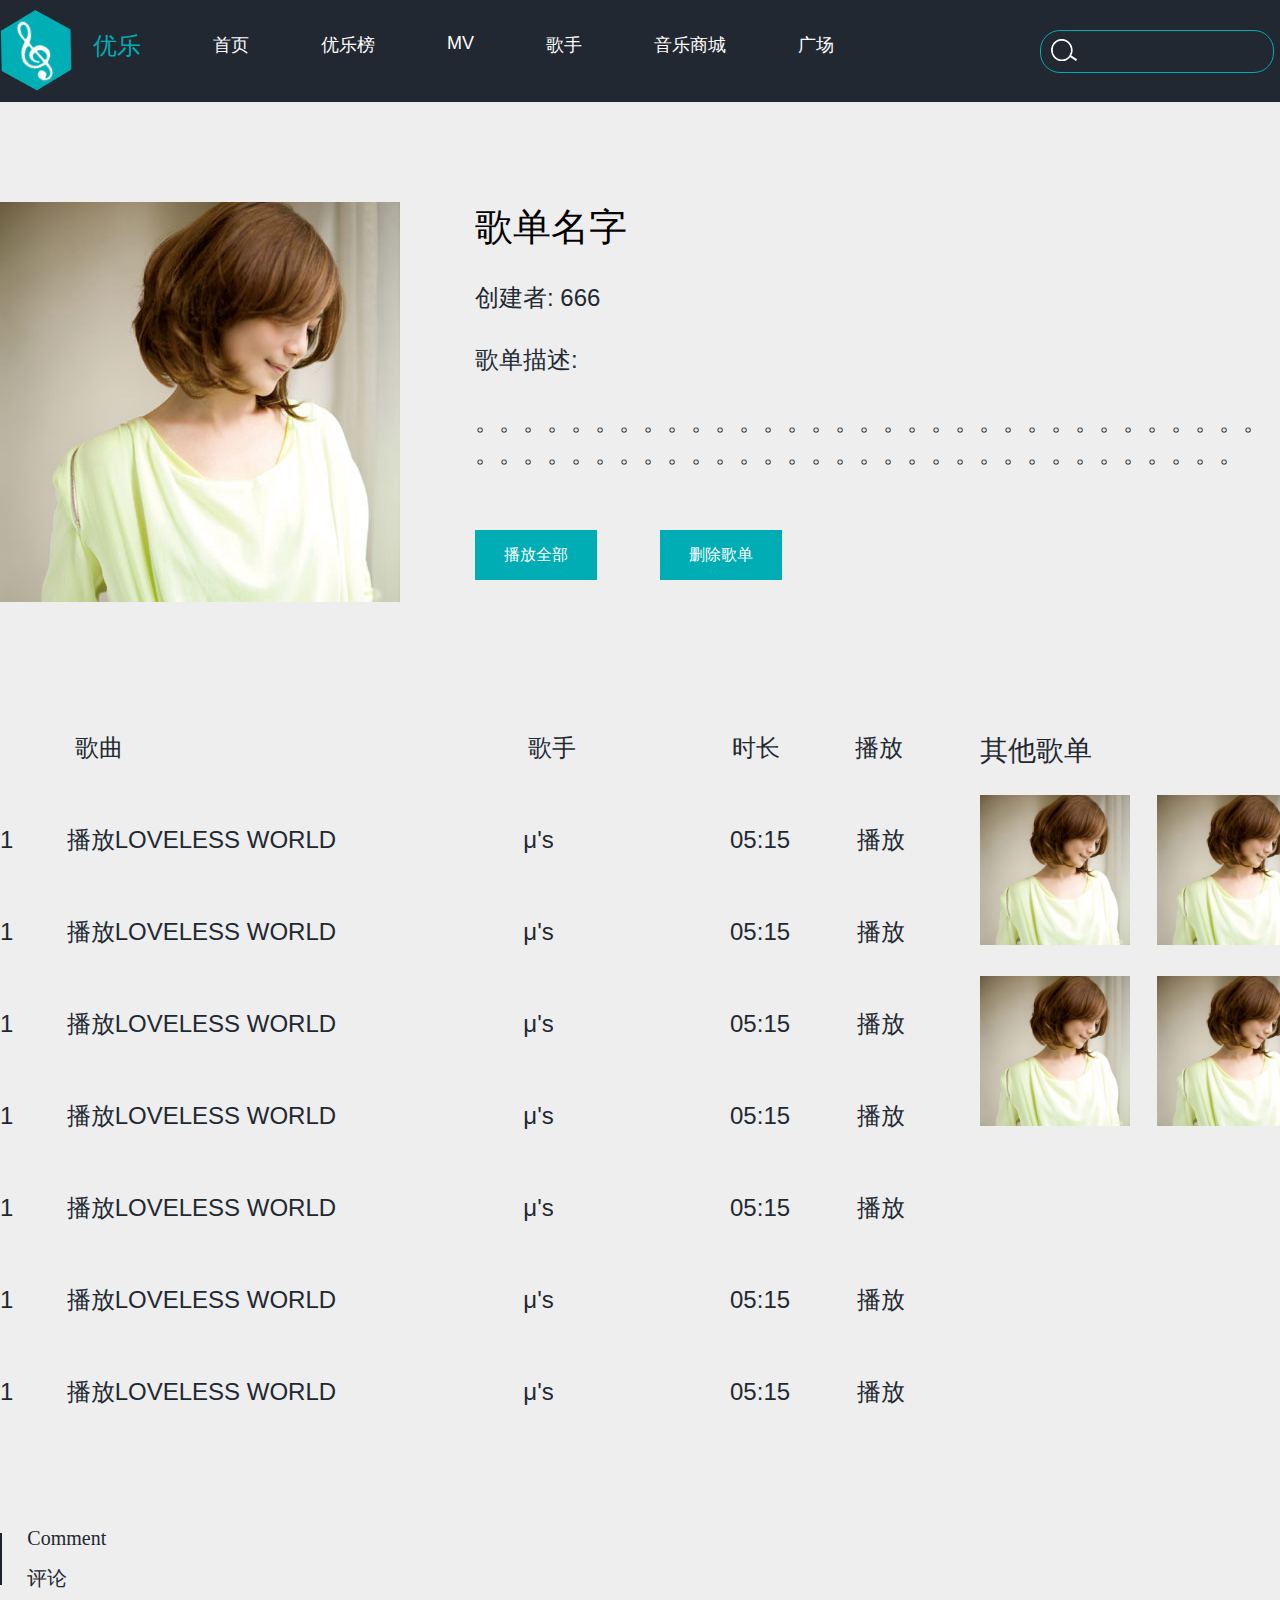
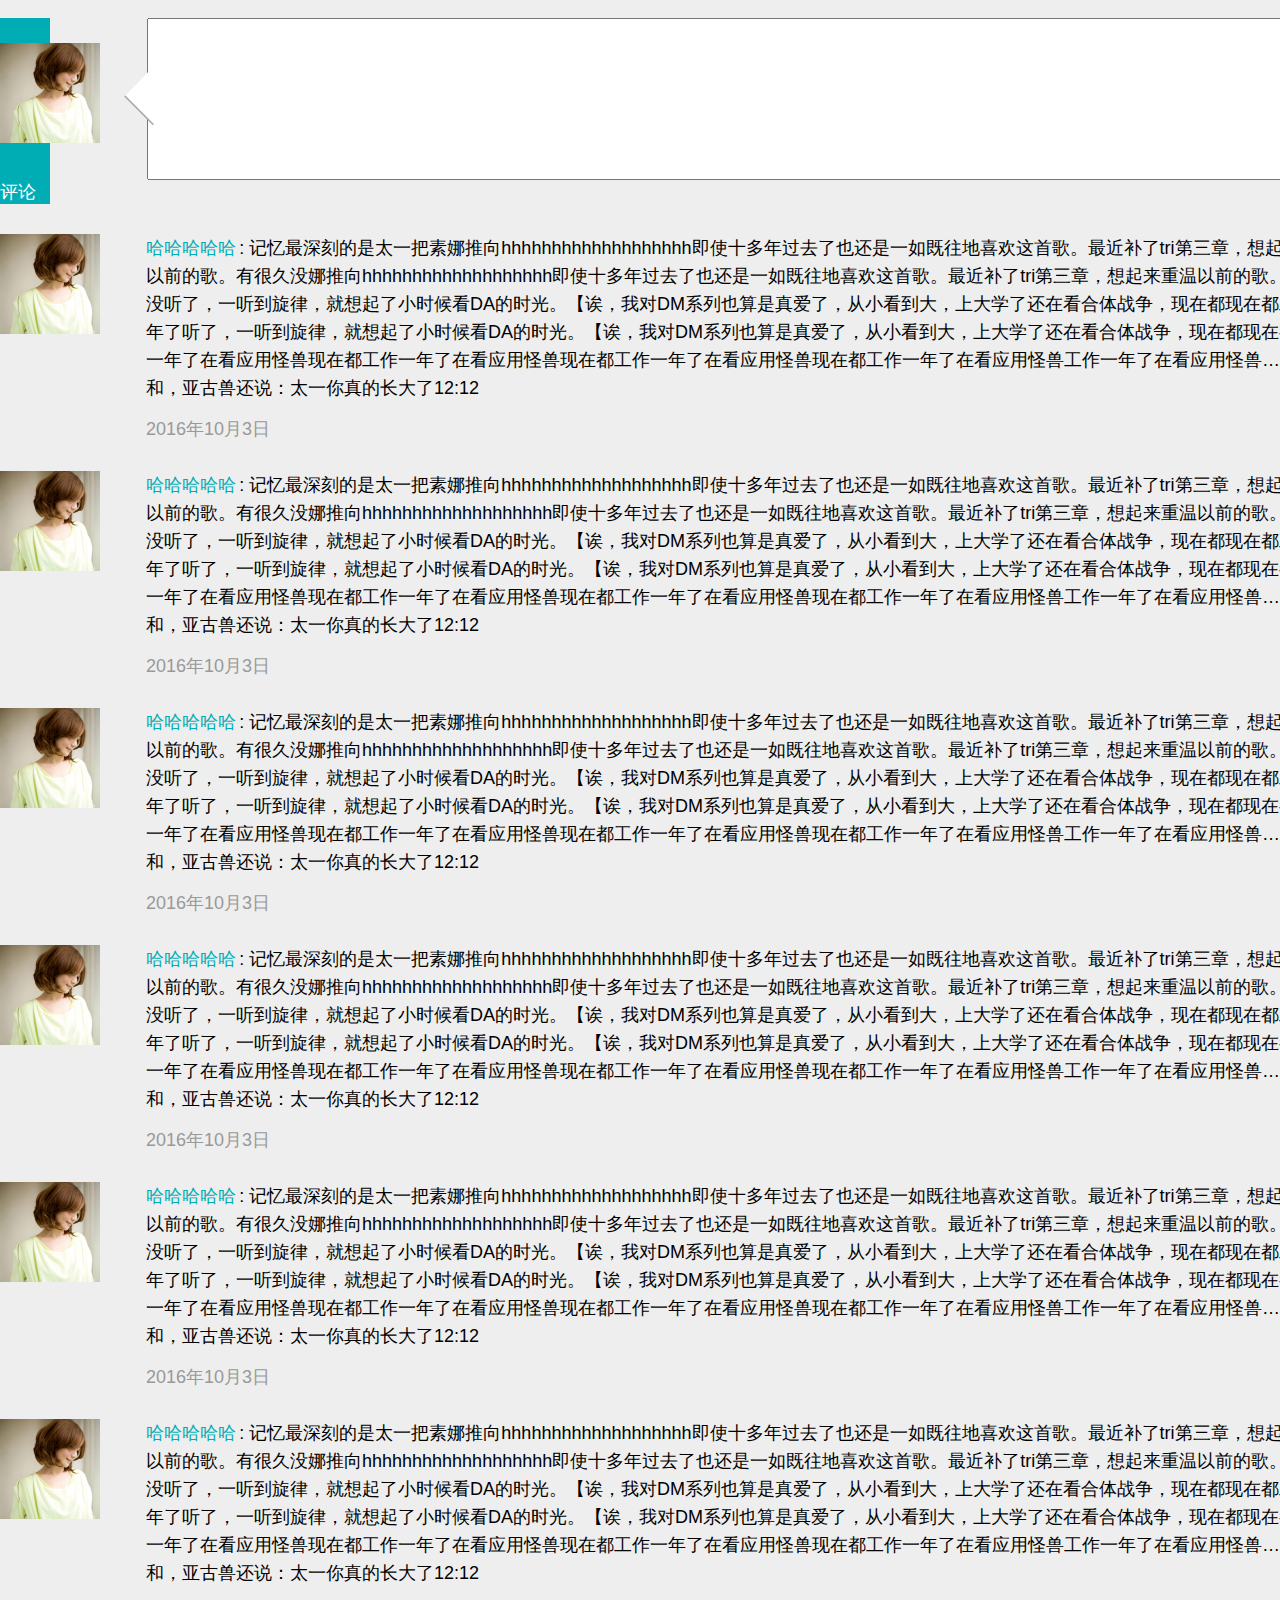
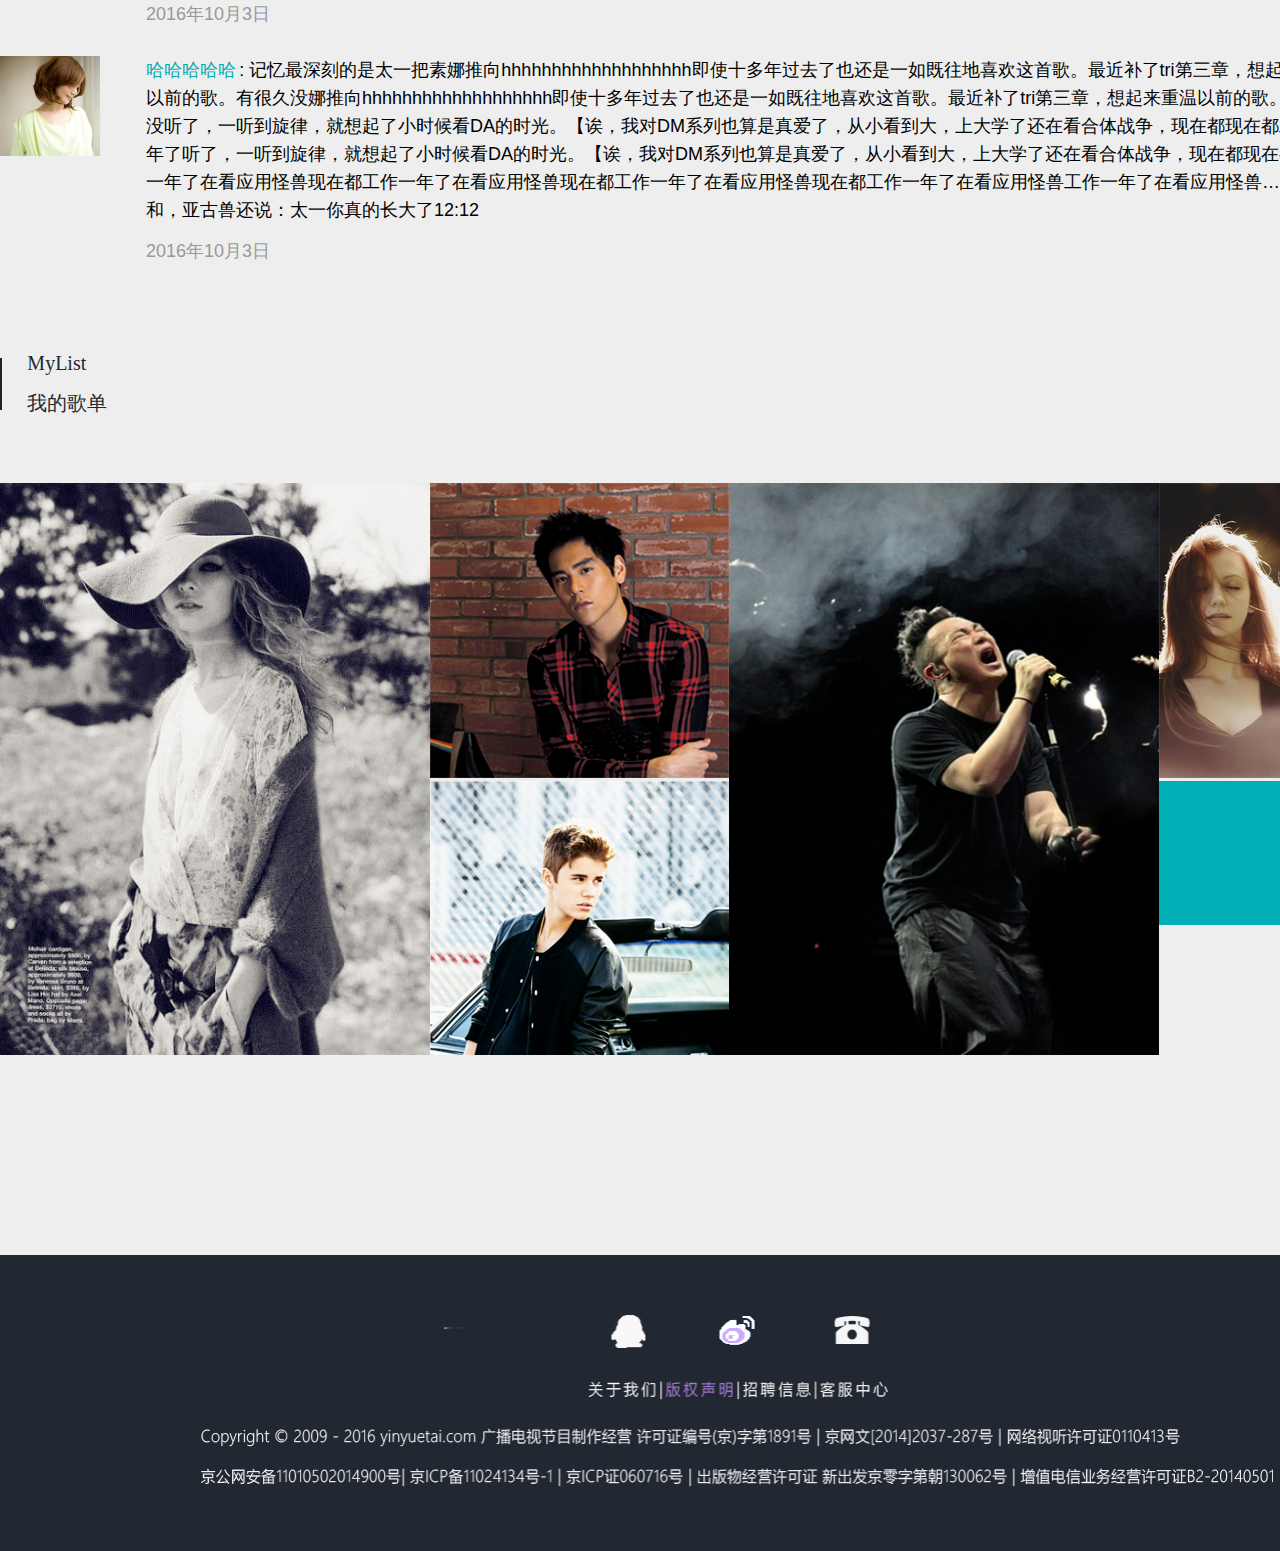
==== MusicWeb/Sheet-List.html @ edeb1439 "66" ====
<!DOCTYPE html>
<html lang="en">
<head>
    <meta charset="UTF-8">
    <title>Sheet-List</title>
    <link rel="stylesheet" type="text/css" href="css/nav&footer.css">
    <link rel="stylesheet" type="text/css" href="css/Sheetlist.css">
    <script type="text/javascript" src="js/jquery-3.2.1.min.js"></script>
</head>
<body>
<main class="main">
    <!--注册-->
    <div class="login" style="display: none">
        <div>
            <h3>注册</h3>
        </div>
        <input class="box" type="text" placeholder="请输入账号">
        <input class="box box-register" type="password" placeholder="请输入密码">
        <input class="box box-register" type="password" placeholder="请确认密码">
        <input class="box box-register" type="submit">
    </div>
    <!--登陆-->
    <div class="login" style="display: none">
        <div>
            <h3>登陆</h3>
        </div>
        <input class="box" type="text" placeholder="请输入账号">
        <input class="box" type="password" placeholder="请输入密码">
        <input class="box" type="submit">
    </div>
    <!--添加歌单-->
    <div class="login" style="display: none">
        <div>
            <h3>添加歌单</h3>
        </div>
        <input class="box" type="text" placeholder="请输入账号">
        <a class="box" style="position: relative;line-height: 60px;"><input style="opacity: 0;position: absolute;width: inherit;    left: 0;height: inherit" type="file">上传文件</a>

        <input class="box" type="submit">
    </div>
    <!--阴影-->

    <div class="hover" style="display: none"></div>
    <nav class="nav">
        <div class="nav-main main-center">
            <div class="nav-logo left">
                <img class="nav-logo-img" src="images/musical-note.png">
            </div>
            <a class="nav-name left">优乐</a>
            <div class="nav-classification left">
                <a href="#" class="nav-classification-item left">首页</a>
                <a href="#" class="nav-classification-item left">优乐榜</a>
                <a href="#" class="nav-classification-item left">MV</a>
                <a href="#" class="nav-classification-item left">歌手</a>
                <a href="#" class="nav-classification-item left">音乐商城</a>
                <a href="#" class="nav-classification-item left">广场</a>
            </div>
            <div class="nav-search-box left">
                <input type="text" class="nav-search">
            </div>
            <img class="nav-login-logo" src="images/login.png">
            <a id="register"><img id="login" class="nav-login" src="images/register.png"></a>
            <img class="nav-login" src="images/line.png">
            <a id="login-person"><img class="nav-login" src="images/login-font.png"></a>
        </div>
    </nav>
    <div class="main-center clearfix" style="margin:100px auto;">
        <img style="margin-right: 75px;float:left" class="cover" src="images/interfase.png">
        <div class="intro">
            <h1 class="sheet-name">歌单名字</h1>
            <h4>创建者: 666</h4>
            <h4>歌单描述: </h4>
            <h4>。。。。。。。。。。。。。。。。。。。。。。。。。。。。。。。。。。。。。。。。。。。。。。。。。。。。。。。。。。。。。。。。。</h4>
            <a>播放全部</a>
            <a style="margin-left: 60px">删除歌单</a>

        </div>

    </div>
    <div class="main-center clearfix">
        <div class="mysheet-list">
            <ul class="title">
                <li style="width: 450px">歌曲</li>
                <li style="width: 200px">歌手</li>
                <li style="width: 120px">时长</li>
                <li style="width: 100px">播放</li>
            </ul>
            <div class="list">
                <span class="count">1</span>
                <span class="music-name">播放LOVELESS WORLD</span>
                <span class="singer">μ's</span>
                <span class="time-length">05:15</span>
                <span class="time-length">播放</span>
            </div>
            <div class="list">
                <span class="count">1</span>
                <span class="music-name">播放LOVELESS WORLD</span>
                <span class="singer">μ's</span>
                <span class="time-length">05:15</span>
                <span class="time-length">播放</span>
            </div>
            <div class="list">
                <span class="count">1</span>
                <span class="music-name">播放LOVELESS WORLD</span>
                <span class="singer">μ's</span>
                <span class="time-length">05:15</span>
                <span class="time-length">播放</span>
            </div>
            <div class="list">
                <span class="count">1</span>
                <span class="music-name">播放LOVELESS WORLD</span>
                <span class="singer">μ's</span>
                <span class="time-length">05:15</span>
                <span class="time-length">播放</span>
            </div>
            <div class="list">
                <span class="count">1</span>
                <span class="music-name">播放LOVELESS WORLD</span>
                <span class="singer">μ's</span>
                <span class="time-length">05:15</span>
                <span class="time-length">播放</span>
            </div>
            <div class="list">
                <span class="count">1</span>
                <span class="music-name">播放LOVELESS WORLD</span>
                <span class="singer">μ's</span>
                <span class="time-length">05:15</span>
                <span class="time-length">播放</span>
            </div>
            <div class="list">
                <span class="count">1</span>
                <span class="music-name">播放LOVELESS WORLD</span>
                <span class="singer">μ's</span>
                <span class="time-length">05:15</span>
                <span class="time-length">播放</span>
            </div>
        </div>
        <div class="other-list">
            <h3 style="font-weight: 400;">其他歌单</h3>
            <img class="other-sheet" src="images/interfase.png">
            <img class="other-sheet" src="images/interfase.png">
            <img class="other-sheet" src="images/interfase.png">
            <img class="other-sheet" src="images/interfase.png">
        </div>
    </div>
    <div class="main-center sheetlist" style="margin-top: 80px">
        <div class="list-title">
            <img src="images/line-2.png">
            <div>
                <h3>Comment</h3>
                <h3>评论</h3>
            </div>
        </div>
        <div class="commit clearfix">
            <img class="commit-cover" src="images/interfase.png">
            <span class="commit-arc">◆</span>
            <span class="commit-arc commit-arc-under">◆</span>
            <textarea class="commit-text"></textarea>
            <a class="sub-commit">评论</a>
        </div>
        <div class="commit-list clearfix">
            <div class="commit-list-item clearfix">
                <img class="commit-cpver" src="images/interfase.png">
                <div class="clearfix">
                    <span class="commit-name">哈哈哈哈哈</span>
                    <span class="commit-content">: 记忆最深刻的是太一把素娜推向hhhhhhhhhhhhhhhhhhh即使十多年过去了也还是一如既往地喜欢这首歌。最近补了tri第三章，想起来重温以前的歌。有很久没娜推向hhhhhhhhhhhhhhhhhhh即使十多年过去了也还是一如既往地喜欢这首歌。最近补了tri第三章，想起来重温以前的歌。有很久没听了，一听到旋律，就想起了小时候看DA的时光。【诶，我对DM系列也算是真爱了，从小看到大，上大学了还在看合体战争，现在都现在都工作一年了听了，一听到旋律，就想起了小时候看DA的时光。【诶，我对DM系列也算是真爱了，从小看到大，上大学了还在看合体战争，现在都现在都工作一年了在看应用怪兽现在都工作一年了在看应用怪兽现在都工作一年了在看应用怪兽现在都工作一年了在看应用怪兽工作一年了在看应用怪兽……阿和，亚古兽还说：太一你真的长大了12:12</span>

                    <p style="margin-top: 15px">
                        <span class="commit-time">2016年10月3日</span>
                        <span class="replpy">回复</span>
                    </p>
                </div>

            </div>
            <div class="commit-list-item clearfix">
                <img class="commit-cpver" src="images/interfase.png">
                <div class="clearfix">
                    <span class="commit-name">哈哈哈哈哈</span>
                    <span class="commit-content">: 记忆最深刻的是太一把素娜推向hhhhhhhhhhhhhhhhhhh即使十多年过去了也还是一如既往地喜欢这首歌。最近补了tri第三章，想起来重温以前的歌。有很久没娜推向hhhhhhhhhhhhhhhhhhh即使十多年过去了也还是一如既往地喜欢这首歌。最近补了tri第三章，想起来重温以前的歌。有很久没听了，一听到旋律，就想起了小时候看DA的时光。【诶，我对DM系列也算是真爱了，从小看到大，上大学了还在看合体战争，现在都现在都工作一年了听了，一听到旋律，就想起了小时候看DA的时光。【诶，我对DM系列也算是真爱了，从小看到大，上大学了还在看合体战争，现在都现在都工作一年了在看应用怪兽现在都工作一年了在看应用怪兽现在都工作一年了在看应用怪兽现在都工作一年了在看应用怪兽工作一年了在看应用怪兽……阿和，亚古兽还说：太一你真的长大了12:12</span>

                    <p style="margin-top: 15px">
                        <span class="commit-time">2016年10月3日</span>
                        <span class="replpy">回复</span>
                    </p>
                </div>

            </div>
            <div class="commit-list-item clearfix">
                <img class="commit-cpver" src="images/interfase.png">
                <div class="clearfix">
                    <span class="commit-name">哈哈哈哈哈</span>
                    <span class="commit-content">: 记忆最深刻的是太一把素娜推向hhhhhhhhhhhhhhhhhhh即使十多年过去了也还是一如既往地喜欢这首歌。最近补了tri第三章，想起来重温以前的歌。有很久没娜推向hhhhhhhhhhhhhhhhhhh即使十多年过去了也还是一如既往地喜欢这首歌。最近补了tri第三章，想起来重温以前的歌。有很久没听了，一听到旋律，就想起了小时候看DA的时光。【诶，我对DM系列也算是真爱了，从小看到大，上大学了还在看合体战争，现在都现在都工作一年了听了，一听到旋律，就想起了小时候看DA的时光。【诶，我对DM系列也算是真爱了，从小看到大，上大学了还在看合体战争，现在都现在都工作一年了在看应用怪兽现在都工作一年了在看应用怪兽现在都工作一年了在看应用怪兽现在都工作一年了在看应用怪兽工作一年了在看应用怪兽……阿和，亚古兽还说：太一你真的长大了12:12</span>

                    <p style="margin-top: 15px">
                        <span class="commit-time">2016年10月3日</span>
                        <span class="replpy">回复</span>
                    </p>
                </div>

            </div>
            <div class="commit-list-item clearfix">
                <img class="commit-cpver" src="images/interfase.png">
                <div class="clearfix">
                    <span class="commit-name">哈哈哈哈哈</span>
                    <span class="commit-content">: 记忆最深刻的是太一把素娜推向hhhhhhhhhhhhhhhhhhh即使十多年过去了也还是一如既往地喜欢这首歌。最近补了tri第三章，想起来重温以前的歌。有很久没娜推向hhhhhhhhhhhhhhhhhhh即使十多年过去了也还是一如既往地喜欢这首歌。最近补了tri第三章，想起来重温以前的歌。有很久没听了，一听到旋律，就想起了小时候看DA的时光。【诶，我对DM系列也算是真爱了，从小看到大，上大学了还在看合体战争，现在都现在都工作一年了听了，一听到旋律，就想起了小时候看DA的时光。【诶，我对DM系列也算是真爱了，从小看到大，上大学了还在看合体战争，现在都现在都工作一年了在看应用怪兽现在都工作一年了在看应用怪兽现在都工作一年了在看应用怪兽现在都工作一年了在看应用怪兽工作一年了在看应用怪兽……阿和，亚古兽还说：太一你真的长大了12:12</span>

                    <p style="margin-top: 15px">
                        <span class="commit-time">2016年10月3日</span>
                        <span class="replpy">回复</span>
                    </p>
                </div>

            </div>
            <div class="commit-list-item clearfix">
                <img class="commit-cpver" src="images/interfase.png">
                <div class="clearfix">
                    <span class="commit-name">哈哈哈哈哈</span>
                    <span class="commit-content">: 记忆最深刻的是太一把素娜推向hhhhhhhhhhhhhhhhhhh即使十多年过去了也还是一如既往地喜欢这首歌。最近补了tri第三章，想起来重温以前的歌。有很久没娜推向hhhhhhhhhhhhhhhhhhh即使十多年过去了也还是一如既往地喜欢这首歌。最近补了tri第三章，想起来重温以前的歌。有很久没听了，一听到旋律，就想起了小时候看DA的时光。【诶，我对DM系列也算是真爱了，从小看到大，上大学了还在看合体战争，现在都现在都工作一年了听了，一听到旋律，就想起了小时候看DA的时光。【诶，我对DM系列也算是真爱了，从小看到大，上大学了还在看合体战争，现在都现在都工作一年了在看应用怪兽现在都工作一年了在看应用怪兽现在都工作一年了在看应用怪兽现在都工作一年了在看应用怪兽工作一年了在看应用怪兽……阿和，亚古兽还说：太一你真的长大了12:12</span>

                    <p style="margin-top: 15px">
                        <span class="commit-time">2016年10月3日</span>
                        <span class="replpy">回复</span>
                    </p>
                </div>

            </div>
            <div class="commit-list-item clearfix">
                <img class="commit-cpver" src="images/interfase.png">
                <div class="clearfix">
                    <span class="commit-name">哈哈哈哈哈</span>
                    <span class="commit-content">: 记忆最深刻的是太一把素娜推向hhhhhhhhhhhhhhhhhhh即使十多年过去了也还是一如既往地喜欢这首歌。最近补了tri第三章，想起来重温以前的歌。有很久没娜推向hhhhhhhhhhhhhhhhhhh即使十多年过去了也还是一如既往地喜欢这首歌。最近补了tri第三章，想起来重温以前的歌。有很久没听了，一听到旋律，就想起了小时候看DA的时光。【诶，我对DM系列也算是真爱了，从小看到大，上大学了还在看合体战争，现在都现在都工作一年了听了，一听到旋律，就想起了小时候看DA的时光。【诶，我对DM系列也算是真爱了，从小看到大，上大学了还在看合体战争，现在都现在都工作一年了在看应用怪兽现在都工作一年了在看应用怪兽现在都工作一年了在看应用怪兽现在都工作一年了在看应用怪兽工作一年了在看应用怪兽……阿和，亚古兽还说：太一你真的长大了12:12</span>

                    <p style="margin-top: 15px">
                        <span class="commit-time">2016年10月3日</span>
                        <span class="replpy">回复</span>
                    </p>
                </div>

            </div>
            <div class="commit-list-item clearfix">
            <img class="commit-cpver" src="images/interfase.png">
            <div class="clearfix">
                <span class="commit-name">哈哈哈哈哈</span>
                <span class="commit-content">: 记忆最深刻的是太一把素娜推向hhhhhhhhhhhhhhhhhhh即使十多年过去了也还是一如既往地喜欢这首歌。最近补了tri第三章，想起来重温以前的歌。有很久没娜推向hhhhhhhhhhhhhhhhhhh即使十多年过去了也还是一如既往地喜欢这首歌。最近补了tri第三章，想起来重温以前的歌。有很久没听了，一听到旋律，就想起了小时候看DA的时光。【诶，我对DM系列也算是真爱了，从小看到大，上大学了还在看合体战争，现在都现在都工作一年了听了，一听到旋律，就想起了小时候看DA的时光。【诶，我对DM系列也算是真爱了，从小看到大，上大学了还在看合体战争，现在都现在都工作一年了在看应用怪兽现在都工作一年了在看应用怪兽现在都工作一年了在看应用怪兽现在都工作一年了在看应用怪兽工作一年了在看应用怪兽……阿和，亚古兽还说：太一你真的长大了12:12</span>

                <p style="margin-top: 15px">
                    <span class="commit-time">2016年10月3日</span>
                    <span class="replpy">回复</span>
                </p>
            </div>

        </div>
        </div>
    </div>
    <div class="main-center sheetlist" style="margin-top: 80px">
        <div class="list-title">
            <img src="images/line-2.png">
            <div>
                <h3>MyList</h3>
                <h3>我的歌单</h3>
            </div>

        </div>

        <div class="SheetlistOfMy clearfix">
            <img class="sheetcover" src="images/pictrue1.png">
            <div style="width: 299px;" class="sheetcover">
                <img src="images/pictrue2.png">
                <img src="images/pictrue3.png">
            </div>
            <img class="sheetcover" src="images/pictrue4.png">
        <div style="width: 299px;" class="sheetcover">
            <img src="images/picture5.png">
            <a id="addSheet"><img src="images/add.png"></a>
        </div>
        </div>
    </div>

    <footer class="footer" style="display:block;background-color: #222831;margin-top: 200px;
" >
        <div class="main-center">
            <img class="footer-image" src="images/footer-2.png">
        </div>
    </footer>

</main>
<script type="text/javascript" src="js/Login&Register.js"></script>
<script>

</script>
</body>
</html>
---- MusicWeb/css/nav&footer.css ----
body,ol,ul,h1,h2,h3,h4,h5,h6,p,th,td,dl,dd,form,fieldset,legend,input,textarea,select{margin:0;padding:0}
body{font:12px'Microsoft Yahei',"Arial Narrow",HELVETICA;background:#fff;-webkit-text-size-adjust:100%;}
a{color:#2d374b;text-decoration:none}
a:hover{color:#cd0200;text-decoration:underline}
em{font-style:normal}
li{list-style:none}
img{border:0;}
table{border-collapse:collapse;border-spacing:0}
p{word-wrap:break-word}
.clearfix:after {content: "."; display: block; height:0; clear:both; visibility: hidden;}
.clearfix { *zoom:1; }


body{
    background-color: #eeeeee;
}
.main{

}
.main-center{
    width: 1473px;
    margin: 0 auto;
}
.left{
    float: left;
}
.right{
    float: right;
}

/*=============nav=============== */
.nav{
    height: 102px;
    background-color: #222831;
}
.nav-main{
    height: 102px;
    overflow:hidden;
}
.nav-logo{
    position:relative;
    display: inline-block;
    width: 72px;
    height: 81px;
    margin-top: 10px;
    background: url("../images/logo.png") no-repeat;
}
.nav-logo-img{
    position: absolute;
    top: 50%;
    left: 50%;
    margin-left: -20px;
    margin-top: -31px;
}
.nav-name{
    display: inline-block;
    vertical-align: middle;
    margin-top: 30px;
    margin-left: 21px;
    height: 102px;
    font-size: 24px;
    color: #00adb5;
}
.nav-classification{
    display: inline-block;
    margin-top: 33px;
}
.nav-classification-item{
    display: inline-block;
    margin-left: 72px;
    height: 102px;
    vertical-align: middle;
    font-size: 18px;
    color: #ffffff;
}
.nav-search-box{
    display: inline-block;
    margin-top: 30px;
    height: 102px;
}
.nav-search{

    margin-left: 206px;
    width: 232px;
    height: 41px;
    /*margin-top: 30px;*/
    background: url("../images/search-iron.png") no-repeat;
    background-position: 10px 8px;
    background-color: inherit;
    border: 1px solid #00adb5;
    border-radius: 20px;
}
.nav-login-logo{
    height: 22px;
    width: auto;
    float: left;
    margin-top: 40px;
    margin-left: 41px;
}
.nav-login{
    float: left;
    height: 16px;
    width: auto;
    margin-top: 44px;
    margin-left: 14px;
}
/*========footer=========*/
.footer{
    height: 296px;
    overflow: hidden;
}
.footer-image{
    width: 1072px;
    display: block;
    margin: 0 auto;
    margin-top: 60px;
}



.login{
    position: fixed;
    width: 450px;
    height: 560px;
    background-color: #ffffff;
    z-index: 110;
}
.login h3{
    color: #4D4D4D;
    text-align: center;
    padding-top: 37px;
    font-size: 28px;
    padding-bottom: 32px;
    font-weight: normal;
}
.box{
    text-align: center;
    display: block;
    width: 327px;
    height: 60px;
    margin: 0 auto;
    background-color: #E6E6E6;
    outline: medium;
    color: #808080;
    margin-bottom: 6px;
    box-sizing: content-box!important;
    border: none;
    font-size: 16px;
    font-weight: normal;
    margin-top: 60px;
}
.box-register{
    margin-top: 35px;
}
.hover{
    background-color: #1a1e1b;
    opacity: 0.5;
    position: fixed;
    /*width: 100px;*/
    /*height: 100px;*/
    z-index: 10;
}
---- MusicWeb/css/Sheetlist.css ----
.cover{
    height: 400px;
    width: auto;
    display: inline-block;
}
.intro{
    float: left;
    width: 980px;
}
.intro h4{
    font-size: 24px;
    color: #222831;
    font-weight: lighter;
    margin: 30px 0;
    width: 800px;
    /*display:inline-block;*/
    word-wrap: break-word;
}
.intro a{
    margin-top: 30px;
    display: inline-block;
    min-width: 122px;
    width: 50px;
    line-height: 50px;
    background-color: #00adb5;
    color: white;
    font-size: 16px;
    text-decoration: none;
    text-align: center;
}
.sheet-name{
    font-size: 38px;
    line-height: 50px;
    font-weight: 400;
    white-space: nowrap;
    overflow: hidden;
    text-overflow: ellipsis;
    max-width: 70%;
    margin-right: 10px;
}
.title{
    padding-left: 75px;
}
.title li{

    font-size: 24px;
    color: #222831;
    font-weight: lighter;
    margin: 30px 0;
    /*width: 800px;*/
     display: inline-block;
    word-wrap: break-word;

}
.list{
    font-size: 24px;
    color: #222831;
    font-weight: lighter;
    margin: 30px 0;
    /*width: 800px;*/
    display: inline-block;
    word-wrap: break-word;

}
.count{
    display: inline-block;
    width: 60px;
}
.music-name{
    display: inline-block;
    width: 450px;
}
.time-length{
    display: inline-block;
    width: 120px;
}
.singer{
    display: inline-block;
    width: 200px;
}
.mysheet-list{
    float: left;
    width: 980px;
}
.other-list{
    float: left;
    width: 493px;
    font-size: 24px;
    color: #222831;
    font-weight: 400;
    margin: 30px 0;
    display: inline-block;
    word-wrap: break-word;
}
.other-sheet{
    height: 150px;
    width: auto;
    display: inline-block;
    margin-top: 25px;
    margin-right: 20px;
}
.sheetlist{

}
.list-title image{

}
.list-title div{
    display: inline-block;
    margin-left: 22px;
}
.list-title h3{
    font-size: 20px;
    font-family: "Microsoft YaHei";
    color: rgb(34, 40, 49);
    line-height: 2;
    font-weight: lighter;
}
.SheetlistOfMy{
    margin-top: 60px;
    height: 572px;
    width: inherit;
    overflow: hidden;
}
.sheetcover{
    /*height: 586px;*/
    float: left;
}
.sheetcover{
    width: 430px;

}
.commit{
    position: relative;
    margin-top: 20px;
}
.commit-cover{
    width: 100px;
    height: 100px;
    margin-top: 25px;
    float: left;
}
.commit-text{
    width: 1206px;
    margin-left: 47px;
    height: 160px;
    float: left;
    resize: none;
    z-index: 7;
    font-size: 26px;
}
.commit-arc{
    position: absolute;
    float: left;
    z-index: 5;
    color: white;
    top: 24px;
    left: 125px;
    font-size: 80px;
}
.commit-arc-under{
    font-size: 75px;
    color: rgb(169,169,169);
    z-index: 3;
    top: 28px;
    left: 124px;
}
.commit-list-item{
    margin-top: 30px;
}
.commit-list-item image{
    width: 50px;
    height: 50px;
    margin-left: 20px;
    float: left;
}
.commit-list-item div{
    /*position: relative;*/
    /*width: 100px;*/
    float: left;
    margin-left: 46px;
    width: 1200px;
}
.commit-list-item p{
    float: left;

}
.commit-cpver{
    width: 100px;
    height: 100px;
    float: left;
}
.commit-name{
    color: #00adb5;
    font-size: 18px;
    line-height: 28px;
}
.commit-content{
    font-size: 18px;
    line-height: 28px;
}
.commit-time{
    /*margin-left: 20px;*/
    font-size: 18px;
    color: #999999;

}
.replpy{
    font-size: 18px;
    margin-left: 1030px;
    color: #999999;
}
.sub-commit{
    display: block;
    width: 50px;
    background-color: #00adb5;
    color: white;
    font-size: 18px;
}
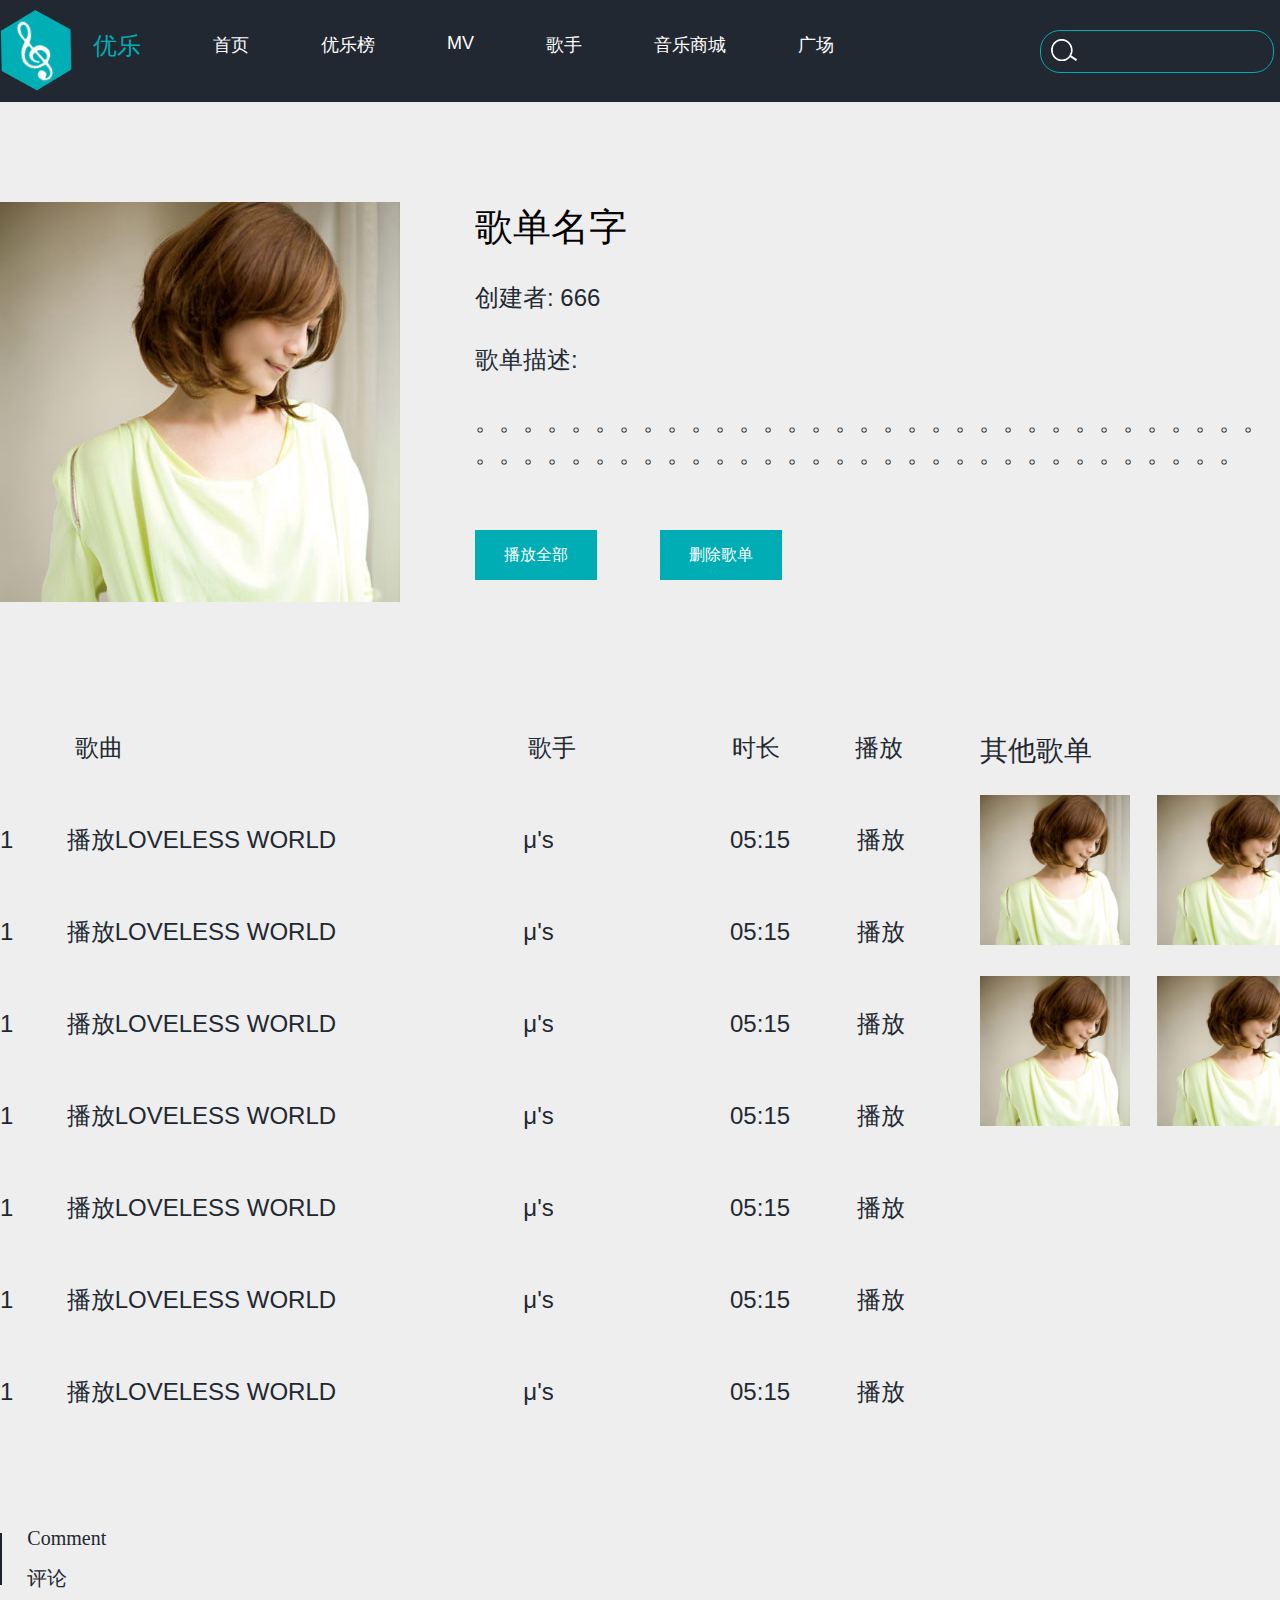
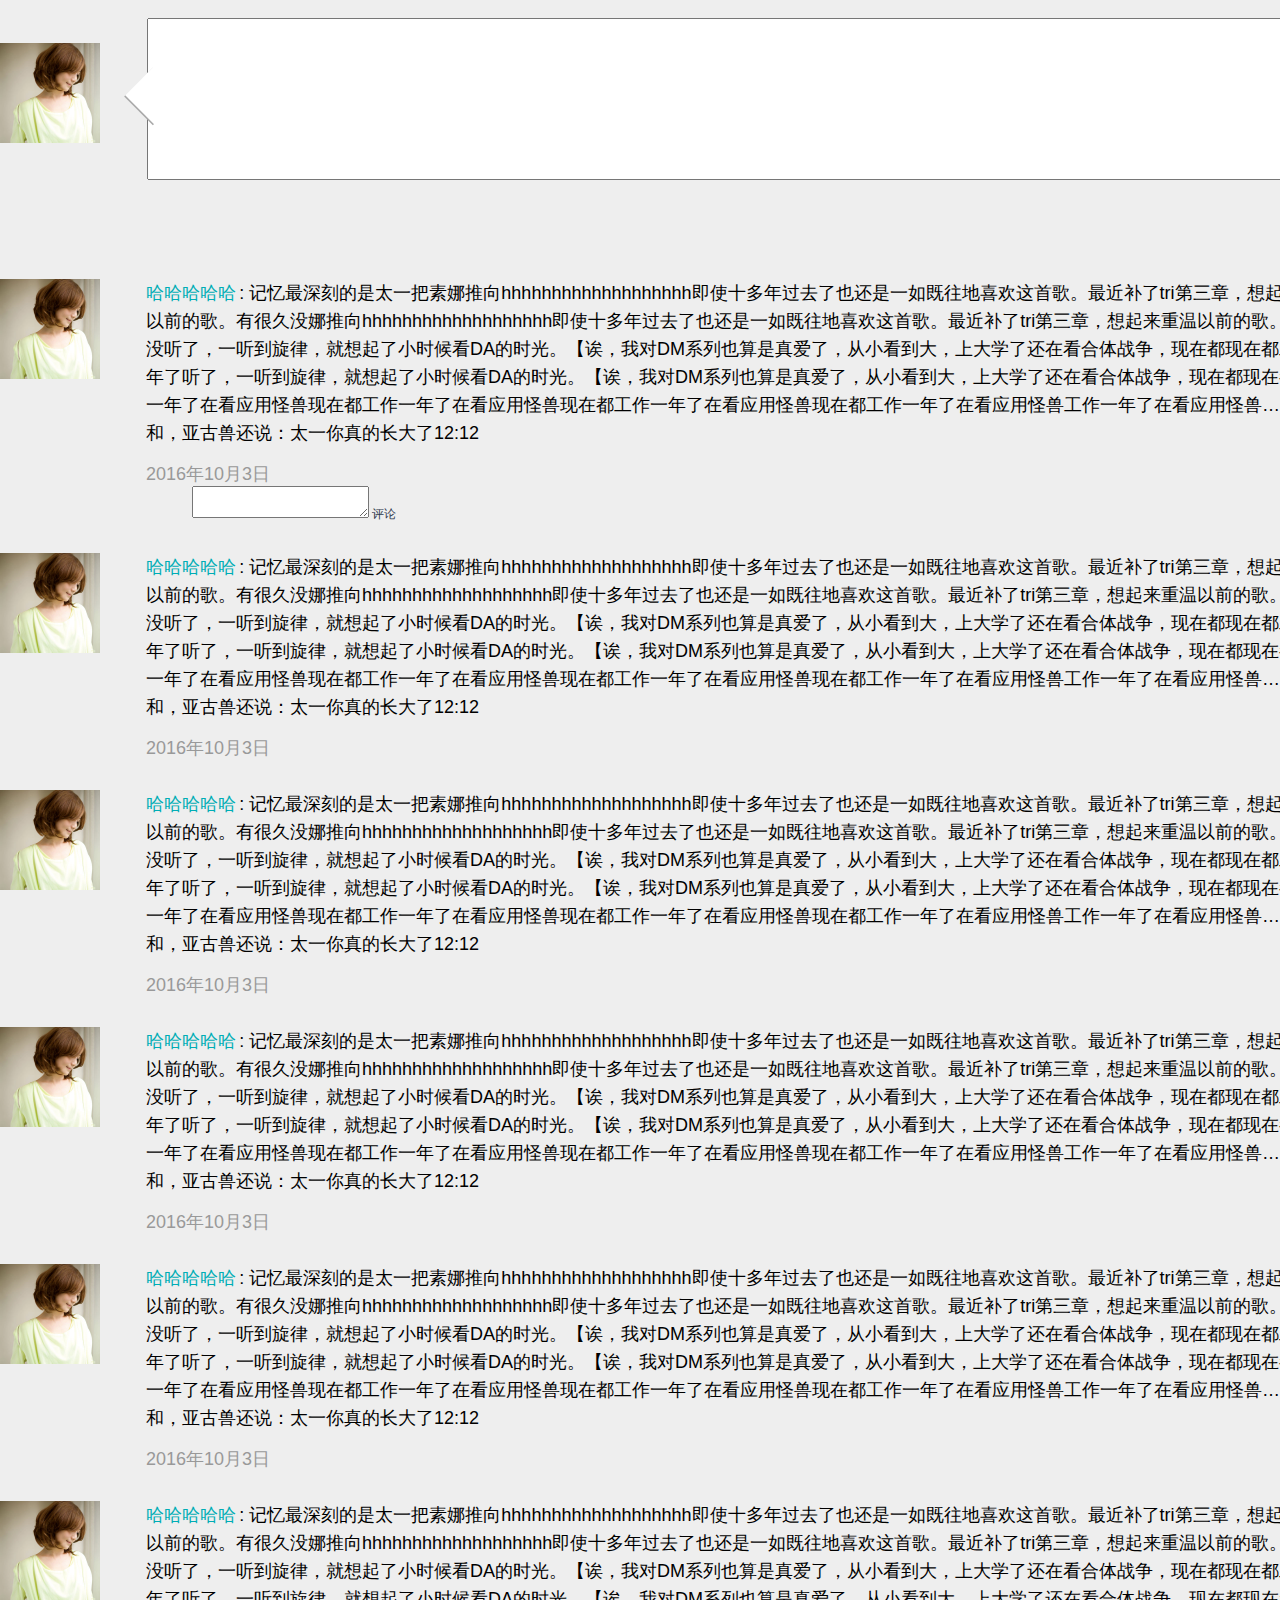
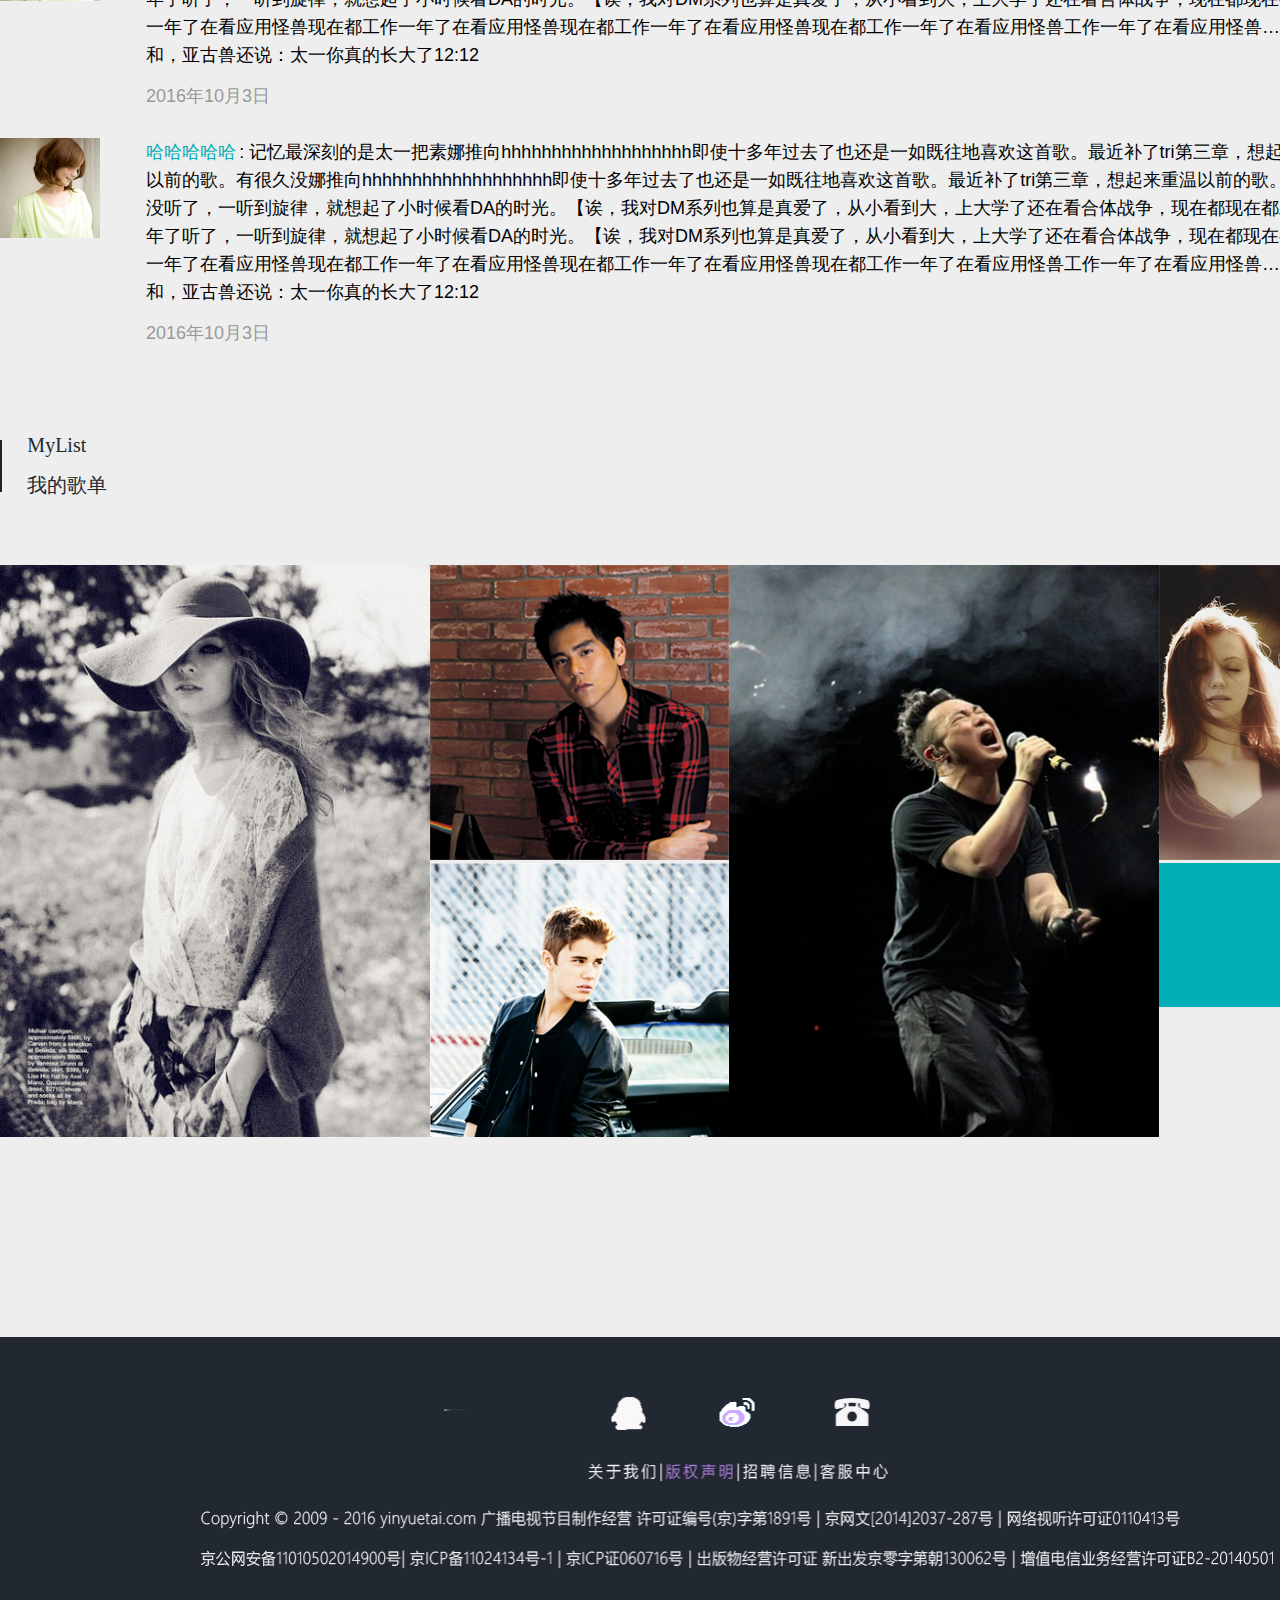
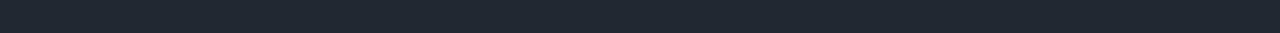
==== commit 940ee501: "emm" ====
--- a/MusicWeb/Sheet-List.html
+++ b/MusicWeb/Sheet-List.html
@@ -167,7 +167,11 @@
 
                     <p style="margin-top: 15px">
                         <span class="commit-time">2016年10月3日</span>
-                        <span class="replpy">回复</span>
+                        <a class="replpy">回复</a>
+                            <div class="commit-other">
+                                <textarea></textarea>
+                                <a>评论</a>
+                            </div>
                     </p>
                 </div>
 
--- a/MusicWeb/css/Sheetlist.css
+++ b/MusicWeb/css/Sheetlist.css
@@ -212,8 +212,14 @@
 }
 .sub-commit{
     display: block;
-    width: 50px;
+    float: left;
+    width: 75px;
+    height: 35px;
     background-color: #00adb5;
     color: white;
     font-size: 18px;
+    line-height: 35px;
+    margin-left: -75px;
+    margin-top: 196px;
+    text-align: center;
 }